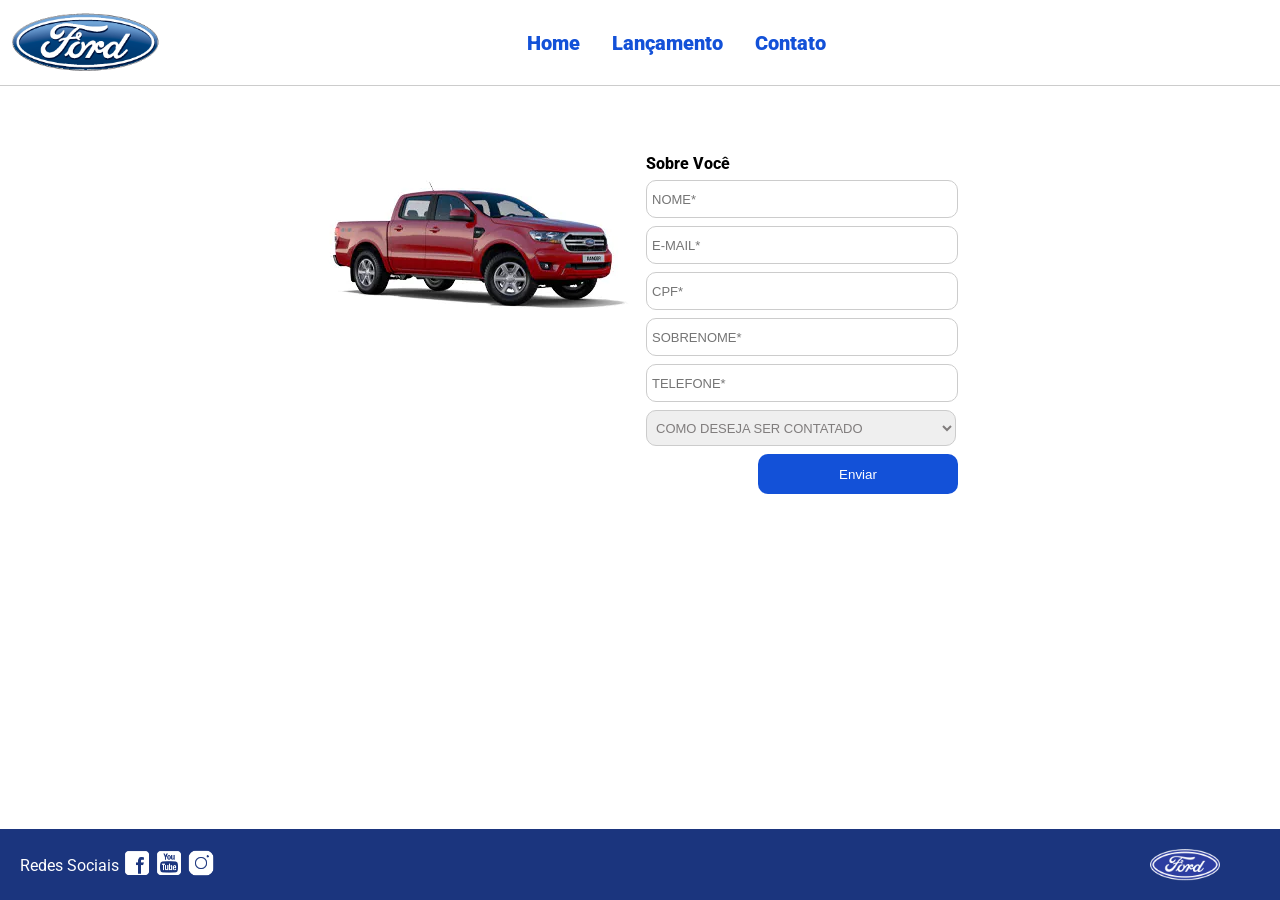
==== contato.html @ cc30c3ff "init commit" ====
<!DOCTYPE html>
<html lang="pt-br">
<head>
    <meta charset="UTF-8">
    <meta http-equiv="X-UA-Compatible" content="IE=edge">
    <meta name="viewport" content="width=device-width, initial-scale=1.0">
    <title>Ford</title>    
    <link href="css/reset.css" rel="stylesheet">
    <link href="css/style.css" rel="stylesheet">
    <link href="css/form.css" rel="stylesheet">
    <script src="js/form.js"></script>
</head>
<body>
    <header>       
        <div>
            <img src="img/logo-ford-256.png" width="150" class="logo" />
        </div>
        <nav>
            <ul>
                <li>
                    <a href="index.html">Home</a>
                </li>
                <li>
                    <a href="lancamento.html">Lançamento</a>
                </li>
                <li>
                    <a href="contato.html">Contato</a>
                </li>
            </ul>
        </nav>

    </header>
    <main>
        <div class="forms">
            <div>
                <img src="img/xls 2.2 diesel.jpg">
            </div>
            <div>
                <h2 class="titulo">Sobre Você</h2>
            <form onsubmit="Post(this);">
                <input type="text" name="nome" placeholder="NOME*" class="fordform" required>
                <input type="text" name="email" placeholder="E-MAIL*" class="fordform" required>
                <input type="text" name="cpf" placeholder="CPF*" class="fordform" required>
                <input type="text" name="sobrenome" placeholder="SOBRENOME*" class="fordform" required>
                <input type="text" name="telefone" placeholder="TELEFONE*" class="fordform" required>
                <select name="contato" class="fordform" required>
                    <option selected>COMO DESEJA SER CONTATADO</option>
                    <option>TELEFONE</option>
                    <option>E-MAIL</option>
                </select>
            <button type="submit">Enviar</button>
            </form>
            </div>
        </div>
    </main>
    <footer>
        <nav id="social">
            <ul>
                <li><span class="redesociais">Redes Sociais</span></li>
                <li><a href="#" title="Facebook"><img src="img/facebook-50.png"></a></li>
                <li><a href="#" title="YouTube"><img src="img/youtube-squared-50.png"></a></li>
                <li><a href="#" title="Instagram"><img src="img/instagram-logo-50.png"></a></li>
            </ul>
        </nav>
        <div>
           <img src="img/ford-96.png" width="70"  />
        </div>
    </footer>    
</body>
</html>
---- css/style.css ----
@import url('https://fonts.googleapis.com/css2?family=Roboto:wght@300&display=swap');

body {
    background: #FFFFFF;
    height: 100%;
    font-family: 'Roboto', sans-serif;
}

html {
    height: 100%;
}

div#carousel {
    height: 46vh;
    width: 100%;
     max-height: 628px;
    -webkit-transition: all .3s ease-in-out;
    -moz-transition: all .3s ease-in-out;
    transition: all .3s ease-in-out;
}

div#carousel-title a {
    text-decoration: none;
}

div#carousel-title  {
    display: block;
    text-align: center;
    margin-top: 10px;
    margin-bottom: 10px;
    font-weight: bold;
}

header ul {
    text-align: center;
    margin-left: auto;
    margin-right: auto;
    display: block;
}

ul {
	display: inline-block;
}

header {
    background: #FFFFFF;
    border-bottom: 1px solid #ccc;
    margin-bottom: 10px;
    padding: 10px;
}

header div {
    display: inline;
    vertical-align: middle;
}

header nav {
    display: inline-block;
    vertical-align: middle;
    width: 80vw;
}

header nav a {
    color: #1351d8;
    font-size: 20px;
    text-decoration: none;
    font-weight: 900;
    margin-left: 14px;
    margin-right: 14px;
}

header nav a:hover {
    color: #1b357e;
    text-decoration: none;
    font-weight: 900;
}

nav li {
    display: inline;
    list-style: none;
}

main {
    min-height: calc(100% - 167px);
}

nav#social {
    display: inline;
    width: 80%;
}

nav#social ul img {
    width: 28px;
}

span.redesociais {
    color: #ffffff;
    vertical-align: super;
}

footer {
    background: #1B357E;
    padding: 20px;
}

footer div {
    display: inline;
    float: right;
    margin-right: 40px;
}

button:hover {
    background: #1b357e;
}
button {
    background: #1351d8;
    color: #fff;
    border: 0px;
    border-radius: 10px;
}
---- css/form.css ----
.fordform {
    display: block;
    width: 300px;
    border: 1px solid #cccccc;
    border-radius: 10px;
    height: 26px;
    margin: 8px;
    font-size: 13px;
    padding: 5px;
}

select.fordform {
    width: 310px;
    height: 36px;
    color: #807d7d;
}

input:focus-visible {
    outline: none;
}

select:focus-visible {
    outline: none;
}

main div {
    display: inline-block;
    vertical-align: top;
    text-align: left;
    padding-top: 30px;
    padding-bottom: 30px;
}

.forms {
    display: block;
    text-align: center;
}

h2 {
    text-align: left;
    font-weight: 800;
}


button {
    width: 200px;
    height: 40px;
    margin-right: 8px;
    float: right;
}

.titulo {
    margin-left: 8px;
}
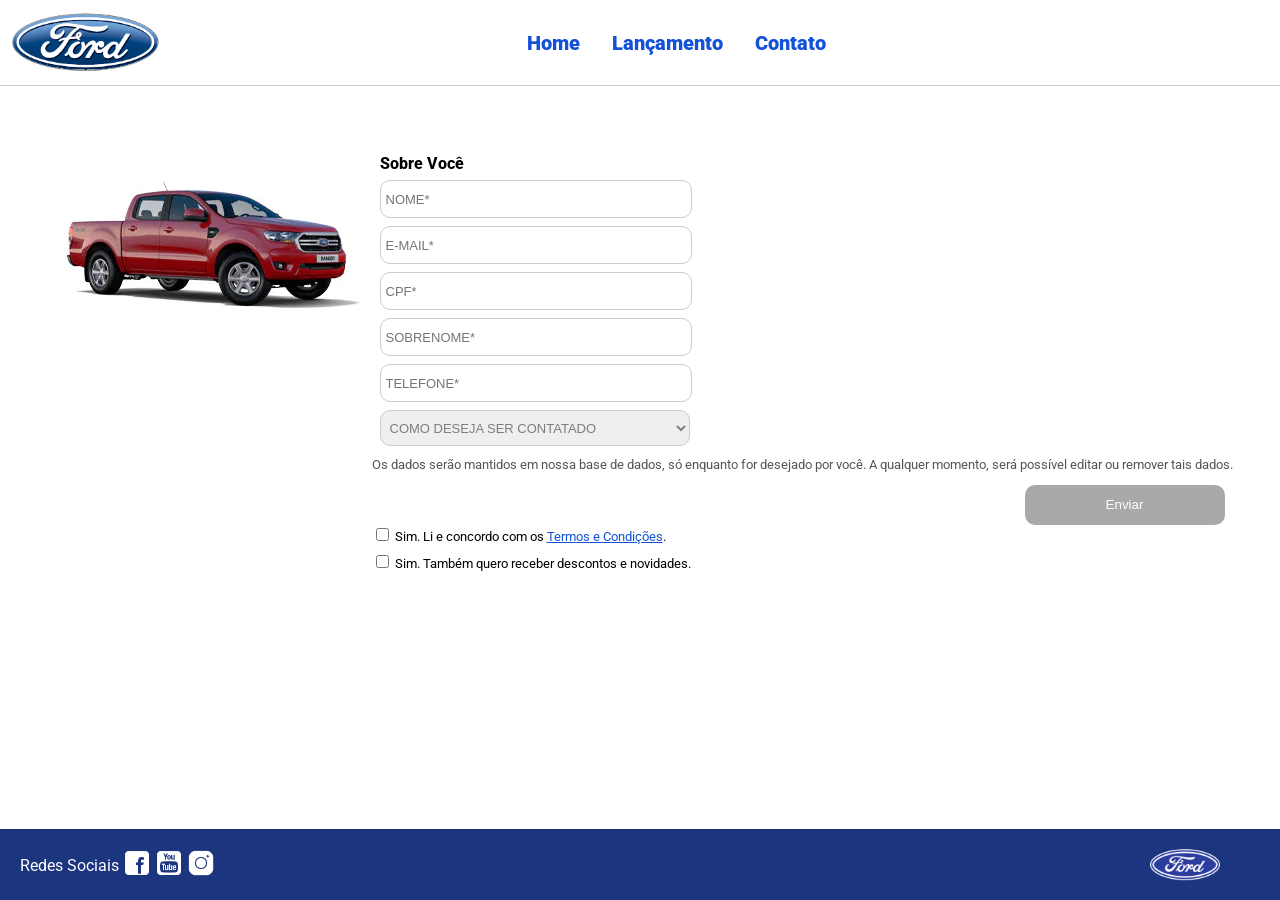
==== commit 8317f1a7: "Termos lgpd" ====
--- a/contato.html
+++ b/contato.html
@@ -37,7 +37,7 @@
             </div>
             <div>
                 <h2 class="titulo">Sobre Você</h2>
-            <form onsubmit="Post(this);">
+            <form id="formContato" onsubmit="Post(this);">
                 <input type="text" name="nome" placeholder="NOME*" class="fordform" required>
                 <input type="text" name="email" placeholder="E-MAIL*" class="fordform" required>
                 <input type="text" name="cpf" placeholder="CPF*" class="fordform" required>
@@ -48,7 +48,25 @@
                     <option>TELEFONE</option>
                     <option>E-MAIL</option>
                 </select>
-            <button type="submit">Enviar</button>
+
+                <p class="aviso-lgpd">
+                    Os dados serão mantidos em nossa base de dados, só enquanto for desejado por você.
+                    A qualquer momento, será possível editar ou remover tais dados.
+                </p>
+
+                <div class="checkbox-group">
+                    <label class="checkbox-item">
+                        <input type="checkbox" id="aceiteTermos" name="aceiteTermos" required>
+                        Sim. Li e concordo com os
+                        <a href="https://www.ford.com.br/politica-de-privacidade/" target="_blank" rel="noopener noreferrer">Termos e Condições</a>.
+                    </label>
+                    <label class="checkbox-item">
+                        <input type="checkbox" id="aceiteNovidades" name="aceiteNovidades">
+                        Sim. Também quero receber descontos e novidades.
+                    </label>
+                </div>
+
+                <button type="submit" id="btnEnviar" disabled>Enviar</button>
             </form>
             </div>
         </div>
@@ -65,6 +83,17 @@
         <div>
            <img src="img/ford-96.png" width="70"  />
         </div>
-    </footer>    
+    </footer>
+
+    <script>
+        document.addEventListener('DOMContentLoaded', function () {
+            const checkboxTermos = document.getElementById('aceiteTermos');
+            const btnEnviar = document.getElementById('btnEnviar');
+
+            checkboxTermos.addEventListener('change', function () {
+                btnEnviar.disabled = !checkboxTermos.checked;
+            });
+        });
+    </script>
 </body>
 </html>
--- a/css/style.css
+++ b/css/style.css
@@ -118,3 +118,31 @@
     border: 0px;
     border-radius: 10px;
 }
+
+p.aviso-lgpd {
+    font-size: 13px;
+    color: #555555;
+    margin: 10px 0;
+    line-height: 1.4;
+}
+
+div.checkbox-group {
+    margin: 10px 0 20px 0;
+}
+
+label.checkbox-item {
+    display: block;
+    font-size: 13px;
+    margin-bottom: 8px;
+    cursor: pointer;
+}
+
+label.checkbox-item a {
+    color: #1351d8;
+    text-decoration: underline;
+}
+
+button:disabled {
+    background: #a9a9a9;
+    cursor: not-allowed;
+}
